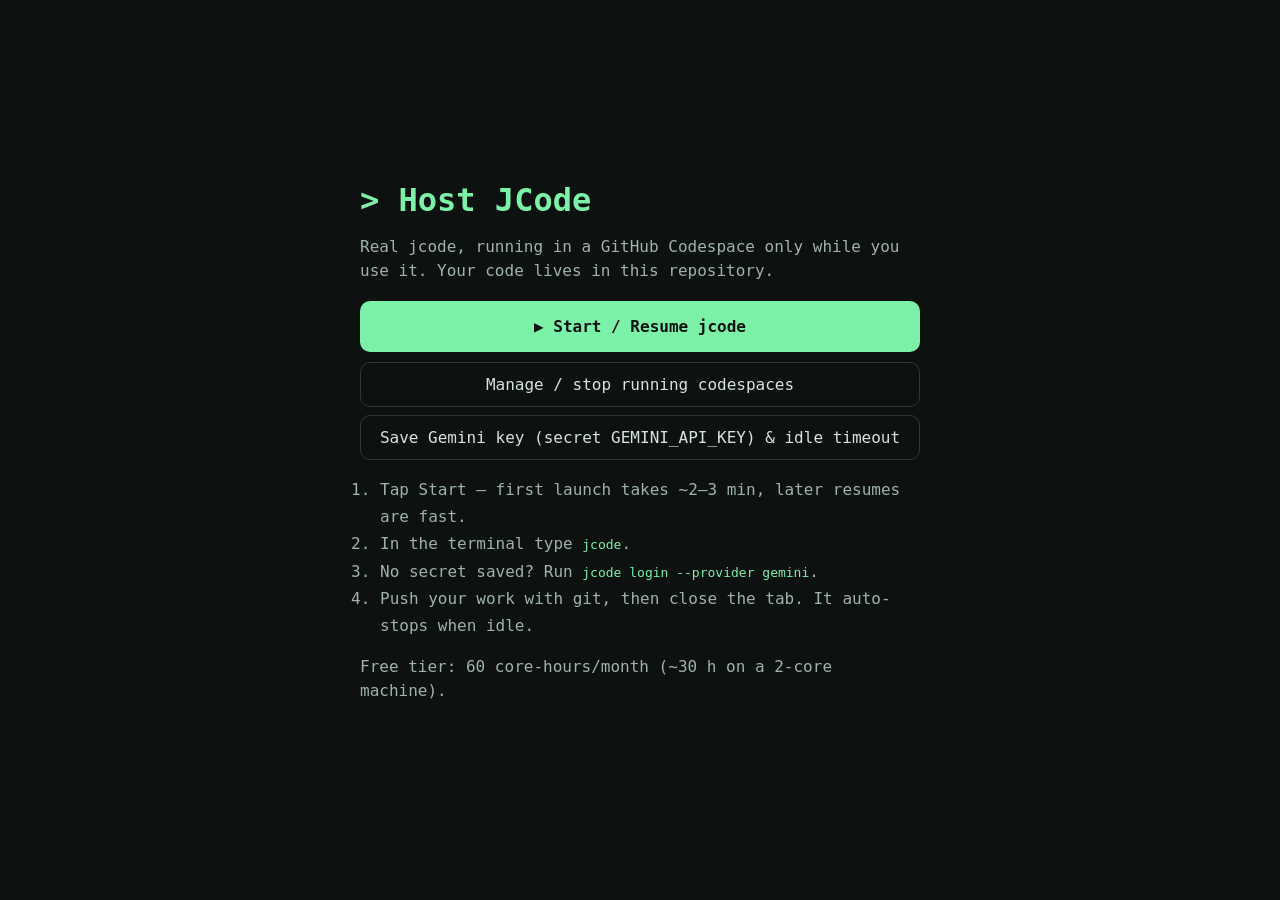
==== portal/index.html @ 2a84725e "Add on-demand jcode: Codespaces devcontainer, Pages portal, deploy workflow" ====
<!doctype html><html lang="en"><head><meta charset="utf-8"><meta name="viewport" content="width=device-width,initial-scale=1">
<title>Host JCode — on-demand jcode</title>
<style>
body{margin:0;font-family:ui-monospace,Menlo,monospace;background:#0d1110;color:#d7e4dc;display:flex;min-height:100vh;align-items:center;justify-content:center}
main{max-width:560px;padding:28px}h1{color:#7cf2a8;margin:0 0 6px}p{color:#9fb3a8;line-height:1.5}
a.b{display:block;text-align:center;background:#7cf2a8;color:#0d1110;padding:16px;border-radius:10px;font-weight:700;text-decoration:none;margin:18px 0 10px}
a.s{display:block;text-align:center;border:1px solid #2c3a33;color:#d7e4dc;padding:12px;border-radius:10px;text-decoration:none;margin:8px 0}
ol{color:#9fb3a8;padding-left:20px;line-height:1.7}code{color:#7cf2a8}
</style></head><body><main>
<h1>&gt; Host JCode</h1>
<p>Real jcode, running in a GitHub Codespace only while you use it. Your code lives in this repository.</p>
<a class="b" href="https://codespaces.new/GitBackUse/host-jcode?quickstart=1">▶ Start / Resume jcode</a>
<a class="s" href="https://github.com/codespaces">Manage / stop running codespaces</a>
<a class="s" href="https://github.com/settings/codespaces">Save Gemini key (secret GEMINI_API_KEY) &amp; idle timeout</a>
<ol><li>Tap Start — first launch takes ~2–3 min, later resumes are fast.</li>
<li>In the terminal type <code>jcode</code>.</li>
<li>No secret saved? Run <code>jcode login --provider gemini</code>.</li>
<li>Push your work with git, then close the tab. It auto-stops when idle.</li></ol>
<p>Free tier: 60 core-hours/month (~30 h on a 2-core machine).</p>
</main></body></html>
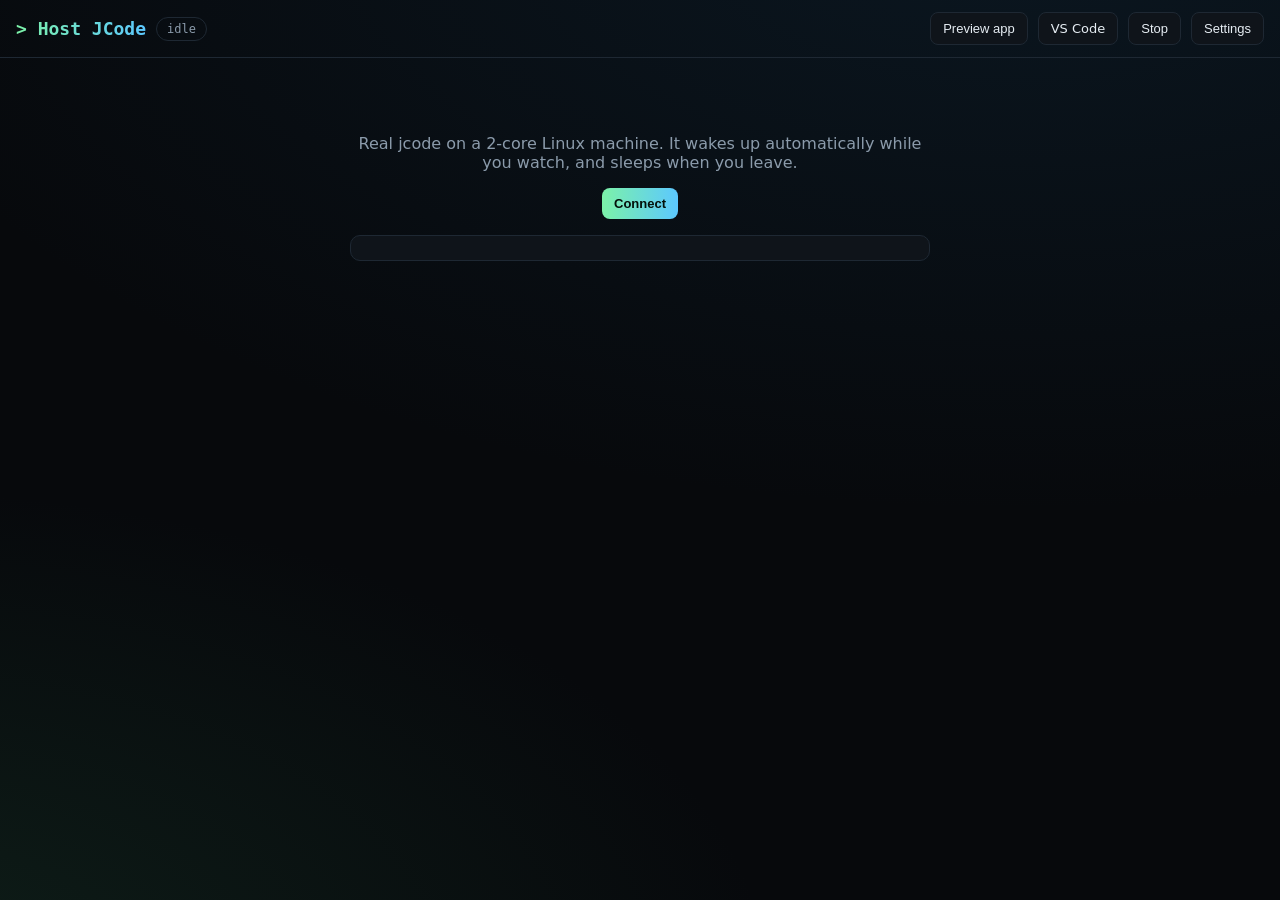
==== commit 61ea7a51: "Auto-boot codespace portal with embedded jcode web terminal" ====
--- a/portal/index.html
+++ b/portal/index.html
@@ -1,20 +1,65 @@
 <!doctype html><html lang="en"><head><meta charset="utf-8"><meta name="viewport" content="width=device-width,initial-scale=1">
-<title>Host JCode — on-demand jcode</title>
+<title>Host JCode — real jcode in your browser</title>
+<meta name="description" content="Real jcode CLI on a free GitHub Codespace, auto-booted from this page.">
 <style>
-body{margin:0;font-family:ui-monospace,Menlo,monospace;background:#0d1110;color:#d7e4dc;display:flex;min-height:100vh;align-items:center;justify-content:center}
-main{max-width:560px;padding:28px}h1{color:#7cf2a8;margin:0 0 6px}p{color:#9fb3a8;line-height:1.5}
-a.b{display:block;text-align:center;background:#7cf2a8;color:#0d1110;padding:16px;border-radius:10px;font-weight:700;text-decoration:none;margin:18px 0 10px}
-a.s{display:block;text-align:center;border:1px solid #2c3a33;color:#d7e4dc;padding:12px;border-radius:10px;text-decoration:none;margin:8px 0}
-ol{color:#9fb3a8;padding-left:20px;line-height:1.7}code{color:#7cf2a8}
-</style></head><body><main>
-<h1>&gt; Host JCode</h1>
-<p>Real jcode, running in a GitHub Codespace only while you use it. Your code lives in this repository.</p>
-<a class="b" href="https://codespaces.new/GitBackUse/host-jcode?quickstart=1">▶ Start / Resume jcode</a>
-<a class="s" href="https://github.com/codespaces">Manage / stop running codespaces</a>
-<a class="s" href="https://github.com/settings/codespaces">Save Gemini key (secret GEMINI_API_KEY) &amp; idle timeout</a>
-<ol><li>Tap Start — first launch takes ~2–3 min, later resumes are fast.</li>
-<li>In the terminal type <code>jcode</code>.</li>
-<li>No secret saved? Run <code>jcode login --provider gemini</code>.</li>
-<li>Push your work with git, then close the tab. It auto-stops when idle.</li></ol>
-<p>Free tier: 60 core-hours/month (~30 h on a 2-core machine).</p>
-</main></body></html>
+:root{--bg:#07090c;--card:#0f141a;--line:#1e2833;--fg:#e6edf3;--mut:#8b9bab;--acc:#7cf2a8;--acc2:#5cc8ff;--bad:#ff7b72}
+*{box-sizing:border-box}body{margin:0;font-family:ui-sans-serif,system-ui;background:radial-gradient(1200px 600px at 80% -10%,#12324a55,transparent),radial-gradient(900px 500px at -10% 110%,#1d4a3355,transparent),var(--bg);color:var(--fg);min-height:100vh;display:flex;flex-direction:column}
+header{display:flex;gap:10px;align-items:center;padding:12px 16px;border-bottom:1px solid var(--line);flex-wrap:wrap}
+h1{font:700 18px ui-monospace,monospace;margin:0;background:linear-gradient(90deg,var(--acc),var(--acc2));-webkit-background-clip:text;color:transparent}
+.pill{font:12px ui-monospace,monospace;padding:4px 10px;border-radius:99px;border:1px solid var(--line);color:var(--mut)}
+.pill.on{color:var(--acc);border-color:#2b6a48}.pill.wait{color:#f2cc60}.pill.off{color:var(--bad)}
+button,a.btn{background:var(--card);color:var(--fg);border:1px solid var(--line);padding:8px 12px;border-radius:8px;cursor:pointer;font-size:13px;text-decoration:none}
+button.p{background:linear-gradient(90deg,var(--acc),var(--acc2));color:#04110a;border:0;font-weight:700}
+.sp{flex:1}main{flex:1;display:flex;flex-direction:column}
+#term{flex:1;border:0;width:100%;min-height:70vh;background:#000;display:none}
+#boot{max-width:620px;margin:40px auto;padding:20px;text-align:center}
+#log{font:12px ui-monospace,monospace;color:var(--mut);text-align:left;background:var(--card);border:1px solid var(--line);border-radius:10px;padding:12px;max-height:220px;overflow:auto;white-space:pre-wrap}
+dialog{background:var(--card);color:var(--fg);border:1px solid var(--line);border-radius:12px;max-width:440px;width:92%}
+input{width:100%;padding:10px;border-radius:8px;border:1px solid var(--line);background:#05080b;color:var(--fg);margin:6px 0 12px}
+small{color:var(--mut)}
+</style></head><body>
+<header><h1>&gt; Host JCode</h1><span id="st" class="pill">idle</span><span class="sp"></span>
+<button onclick="openPreview()">Preview app</button>
+<a class="btn" id="vs" target="_blank" href="#">VS Code</a>
+<button onclick="stopCs()">Stop</button>
+<button onclick="cfg.showModal()">Settings</button></header>
+<main><div id="boot"><p style="color:var(--mut)">Real jcode on a 2-core Linux machine. It wakes up automatically while you watch, and sleeps when you leave.</p>
+<button class="p" id="go" onclick="boot()">Connect</button><p></p><div id="log"></div></div>
+<iframe id="term" allow="clipboard-read; clipboard-write"></iframe></main>
+<dialog id="cfg"><h3>Settings</h3>
+<small>GitHub token (classic, scopes: <b>codespace</b>, <b>repo</b>). Stored only in this browser.</small>
+<input id="tok" type="password" placeholder="ghp_...">
+<small>Repository</small><input id="repo" value="GitBackUse/host-jcode">
+<small>Gemini key for jcode: save it at <a style="color:var(--acc)" target="_blank" href="https://github.com/settings/codespaces">Codespaces secrets</a> as GEMINI_API_KEY.</small><p></p>
+<button class="p" onclick="save()">Save</button> <button onclick="cfg.close()">Close</button></dialog>
+<script>
+const $=id=>document.getElementById(id),API="https://api.github.com";
+let cs=null;
+$('tok').value=localStorage.jcTok||'';$('repo').value=localStorage.jcRepo||'GitBackUse/host-jcode';
+function save(){localStorage.jcTok=$('tok').value.trim();localStorage.jcRepo=$('repo').value.trim();cfg.close();boot()}
+function log(m){$('log').textContent+=m+"\n";$('log').scrollTop=1e9}
+function st(t,c){$('st').textContent=t;$('st').className='pill '+(c||'')}
+async function gh(p,o={}){const r=await fetch(API+p,{...o,headers:{Authorization:'Bearer '+localStorage.jcTok,Accept:'application/vnd.github+json',...(o.body?{'Content-Type':'application/json'}:{})}});if(!r.ok&&r.status!==202)throw new Error(r.status+' '+(await r.text()).slice(0,160));return r.status===204?{}:r.json()}
+const sleep=ms=>new Promise(r=>setTimeout(r,ms));
+async function boot(){
+ if(!localStorage.jcTok){cfg.showModal();return}
+ $('go').disabled=true;st('finding codespace','wait');
+ try{
+  const repo=localStorage.jcRepo;
+  const list=await gh('/user/codespaces');
+  cs=list.codespaces.find(c=>c.repository.full_name.toLowerCase()===repo.toLowerCase());
+  if(!cs){log('No codespace yet — creating one (first boot ~3 min)...');cs=await gh(`/repos/${repo}/codespaces`,{method:'POST',body:JSON.stringify({machine:'basicLinux32gb'})}).catch(()=>gh(`/repos/${repo}/codespaces`,{method:'POST',body:'{}'}))}
+  $('vs').href=cs.web_url;
+  if(cs.state!=='Available'){log('Waking codespace ('+cs.state+')...');await gh(`/user/codespaces/${cs.name}/start`,{method:'POST'}).catch(e=>log(e.message))}
+  for(let i=0;i<120&&cs.state!=='Available';i++){st(cs.state.toLowerCase(),'wait');await sleep(5000);cs=await gh(`/user/codespaces/${cs.name}`)}
+  if(cs.state!=='Available')throw new Error('Codespace did not start in time');
+  log('Codespace ready. Opening jcode terminal...');st('online','on');
+  const url=`https://${cs.name}-7681.${cs.github_codespaces_port_forwarding_domain||'app.github.dev'}/`;
+  $('term').src=url;$('term').style.display='block';$('boot').style.display='none';
+  log('If the terminal asks you to sign in, open it once in a new tab: '+url);
+ }catch(e){st('error','off');log('⚠ '+e.message);$('go').disabled=false}
+}
+function openPreview(){if(!cs)return;const p=prompt('Preview port','5173');if(p)window.open(`https://${cs.name}-${p}.${cs.github_codespaces_port_forwarding_domain||'app.github.dev'}/`,'_blank')}
+async function stopCs(){if(!cs)return;await gh(`/user/codespaces/${cs.name}/stop`,{method:'POST'}).catch(e=>log(e.message));st('stopped','off');$('term').style.display='none';$('boot').style.display='block';$('go').disabled=false;log('Stopped. Free hours saved.')}
+if(localStorage.jcTok)boot();
+</script></body></html>
